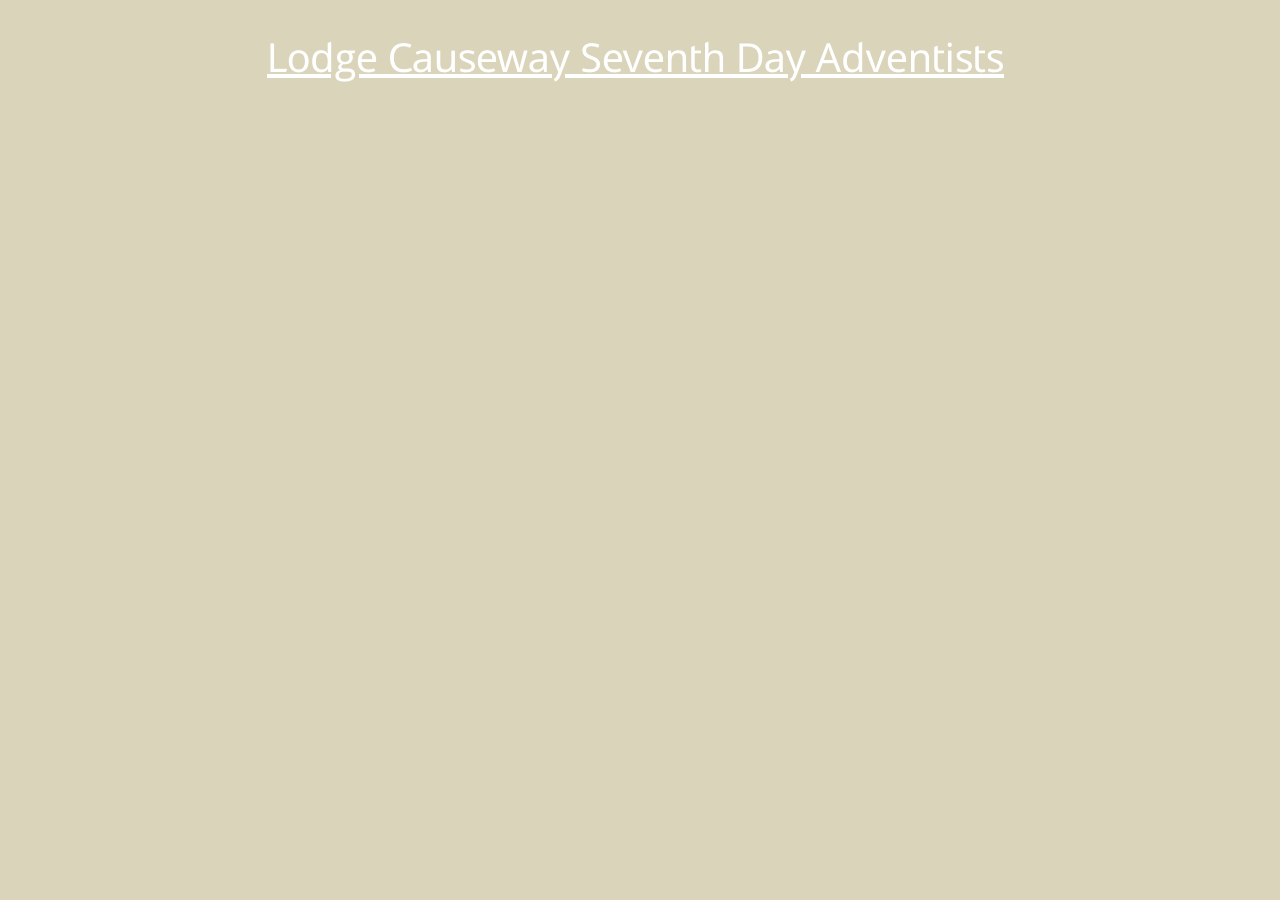
==== index.html @ 429ae1da "deploy: 0cf4fcc99660272ff4b4e706b89c90acca9b371e" ====
<!doctype html>
<html lang="en">
  <head>
    <meta charset="utf-8" />
    <meta name="viewport" content="width=device-width, initial-scale=1" />
    <meta name="author" content="Maurice Elliott" />
    <meta name="generator" content="Ignite v0.6.0" />
    <title>Home – Home</title>
    <link href="/css/bootstrap.min.css" rel="stylesheet" />
    <link href="/css/bootstrap-icons.min.css" rel="stylesheet" />
    <link href="/css/ignite-core.min.css" rel="stylesheet" />
    <link href="https://lodgesda.github.io/" rel="canonical" />
    <link href="/images/logo.png" rel="icon" />
    <script>(function() {
    function getThemePreference() {
        return localStorage.getItem('custom-theme') || 'auto';
    }

    function applyTheme(themeID) {
        const prefersDark = window.matchMedia('(prefers-color-scheme: dark)').matches;
        const lightThemeID = document.documentElement.getAttribute('data-light-theme') || 'light';
        const darkThemeID = document.documentElement.getAttribute('data-dark-theme') || 'dark';
        const actualThemeID = themeID === 'auto' ? (prefersDark ? darkThemeID : lightThemeID) : themeID;

        document.documentElement.setAttribute('data-bs-theme', actualThemeID);
        document.documentElement.setAttribute('data-theme-state', themeID);
    }

    function applySyntaxTheme() {
        const syntaxTheme = getComputedStyle(document.documentElement)
            .getPropertyValue('--syntax-highlight-theme').trim().replace(/"/g, '');

        if (!syntaxTheme) return;

        document.querySelectorAll('link[data-highlight-theme]').forEach(link => {
            link.setAttribute('disabled', 'disabled');
        });

        const themeLink = document.querySelector(`link[data-highlight-theme="${syntaxTheme}"]`);
        if (themeLink) {
            themeLink.removeAttribute('disabled');
        }
    }

    window.matchMedia('(prefers-color-scheme: dark)').addEventListener('change', e => {
        const currentTheme = getThemePreference();
        if (currentTheme === 'auto') {
            applyTheme('auto');
            applySyntaxTheme();
        }
    });

    const savedTheme = getThemePreference();
    applyTheme(savedTheme);
    applySyntaxTheme();
})();
</script>
    <meta property="og:site_name" content="LodgeSDA" />
    <meta property="og:title" content="Home" />
    <meta name="twitter:title" content="Home" />
    <meta property="og:url" content="https://lodgesda.github.io/" />
    <meta name="twitter:domain" content="lodgesda.github.io" />
    <meta name="twitter:card" content="summary_large_image" />
    <meta name="twitter:dnt" content="on" />
  </head>
  <body class="container">
    <div class="ig-main-content">
      <p><br /></p>
      <a href="/" class="fs-1" style="color: rgb(255 255 255 / 100%)">Lodge Causeway Seventh Day Adventists</a>
      <p><br /></p>
    </div>
    <script src="/js/bootstrap.bundle.min.js"></script>
    <script src="/js/ignite-core.js"></script>
  </body>
</html>
---- css/ignite-core.min.css ----
/* Since positioning the image, we need to help out the caption */
.carousel-caption {
  bottom: 3rem;
  z-index: 10;
}

/* Declare heights because of positioning of img element */
.carousel-item {
  height: 32rem;
}

/* Removing padding from the last paragraph in an alert. */
div.alert p:last-child {
  margin-bottom: 0;
}

.font-inherit, .font-inherit * {
  font: inherit;
}

.color-inherit, .color-inherit * {
  color: inherit;
}

.line-height-inherit {
  line-height: inherit;
}

.form-control::placeholder {
    color: gray;
    opacity: 1;
}
/* Removing text syling from a link. */
.link-plain {
    color: inherit;
    text-decoration: none;
    cursor: pointer;
}

/* Define CSS Variables for Material Backgrounds */
:root {
    /* Light Material Values */
    --material-light-ultra-thin: rgba(255, 255, 255, 0.5);
    --material-light-ultra-thin-blur: rgba(255, 255, 255, 0.2);
    --material-light-thin: rgba(255, 255, 255, 0.6);
    --material-light-thin-blur: rgba(255, 255, 255, 0.3);
    --material-light-regular: rgba(255, 255, 255, 0.7);
    --material-light-regular-blur: rgba(255, 255, 255, 0.4);
    --material-light-thick: rgba(255, 255, 255, 0.8);
    --material-light-thick-blur: rgba(255, 255, 255, 0.5);
    --material-light-ultra-thick: rgba(255, 255, 255, 0.9);
    --material-light-ultra-thick-blur: rgba(255, 255, 255, 0.6);

    /* Dark Material Values */
    --material-dark-ultra-thin: rgba(30, 30, 30, 0.5);
    --material-dark-ultra-thin-blur: rgba(30, 30, 30, 0.2);
    --material-dark-thin: rgba(30, 30, 30, 0.6);
    --material-dark-thin-blur: rgba(30, 30, 30, 0.3);
    --material-dark-regular: rgba(30, 30, 30, 0.7);
    --material-dark-regular-blur: rgba(30, 30, 30, 0.4);
    --material-dark-thick: rgba(30, 30, 30, 0.8);
    --material-dark-thick-blur: rgba(30, 30, 30, 0.5);
    --material-dark-ultra-thick: rgba(30, 30, 30, 0.9);
    --material-dark-ultra-thick-blur: rgba(30, 30, 30, 0.6);
}

/* Auto-switching Material Classes */
.material-ultra-thin {
    background: var(--material-light-ultra-thin);
    @supports ((backdrop-filter: blur(10px)) or (-webkit-backdrop-filter: blur(10px))) {
        background: var(--material-light-ultra-thin-blur);
        -webkit-backdrop-filter: blur(10px) saturate(180%);
        backdrop-filter: blur(10px) saturate(180%);
    }
}

.material-thin {
    background: var(--material-light-thin);
    @supports ((backdrop-filter: blur(20px)) or (-webkit-backdrop-filter: blur(20px))) {
        background: var(--material-light-thin-blur);
        -webkit-backdrop-filter: blur(20px) saturate(180%);
        backdrop-filter: blur(20px) saturate(180%);
    }
}

.material-regular {
    background: var(--material-light-regular);
    @supports ((backdrop-filter: blur(30px)) or (-webkit-backdrop-filter: blur(30px))) {
        background: var(--material-light-regular-blur);
        -webkit-backdrop-filter: blur(30px) saturate(180%);
        backdrop-filter: blur(30px) saturate(180%);
    }
}

.material-thick {
    background: var(--material-light-thick);
    @supports ((backdrop-filter: blur(50px)) or (-webkit-backdrop-filter: blur(50px))) {
        background: var(--material-light-thick-blur);
        -webkit-backdrop-filter: blur(50px) saturate(180%);
        backdrop-filter: blur(50px) saturate(180%);
    }
}

.material-ultra-thick {
    background: var(--material-light-ultra-thick);
    @supports ((backdrop-filter: blur(70px)) or (-webkit-backdrop-filter: blur(70px))) {
        background: var(--material-light-ultra-thick-blur);
        -webkit-backdrop-filter: blur(70px) saturate(180%);
        backdrop-filter: blur(70px) saturate(180%);
    }
}

[data-bs-theme*="dark"] .material-ultra-thin {
    background: var(--material-dark-ultra-thin);
    @supports ((backdrop-filter: blur(10px)) or (-webkit-backdrop-filter: blur(10px))) {
        background: var(--material-dark-ultra-thin-blur);
        -webkit-backdrop-filter: blur(10px) saturate(180%);
        backdrop-filter: blur(10px) saturate(180%);
    }
}

[data-bs-theme*="dark"] .material-thin {
    background: var(--material-dark-thin);
    @supports ((backdrop-filter: blur(20px)) or (-webkit-backdrop-filter: blur(20px))) {
        background: var(--material-dark-thin-blur);
        -webkit-backdrop-filter: blur(20px) saturate(180%);
        backdrop-filter: blur(20px) saturate(180%);
    }
}

[data-bs-theme*="dark"] .material-regular {
    background: var(--material-dark-regular);
    @supports ((backdrop-filter: blur(30px)) or (-webkit-backdrop-filter: blur(30px))) {
        background: var(--material-dark-regular-blur);
        -webkit-backdrop-filter: blur(30px) saturate(180%);
        backdrop-filter: blur(30px) saturate(180%);
    }
}

[data-bs-theme*="dark"] .material-thick {
    background: var(--material-dark-thick);
    @supports ((backdrop-filter: blur(50px)) or (-webkit-backdrop-filter: blur(50px))) {
        background: var(--material-dark-thick-blur);
        -webkit-backdrop-filter: blur(50px) saturate(180%);
        backdrop-filter: blur(50px) saturate(180%);
    }
}

[data-bs-theme*="dark"] .material-ultra-thick {
    background: var(--material-dark-ultra-thick);
    @supports ((backdrop-filter: blur(70px)) or (-webkit-backdrop-filter: blur(70px))) {
        background: var(--material-dark-ultra-thick-blur);
        -webkit-backdrop-filter: blur(70px) saturate(180%);
        backdrop-filter: blur(70px) saturate(180%);
    }
}

/* Light Material Classes (for explicit overrides) */
.material-ultra-thin-light {
    background: var(--material-light-ultra-thin);
    @supports ((backdrop-filter: blur(10px)) or (-webkit-backdrop-filter: blur(10px))) {
        background: var(--material-light-ultra-thin-blur);
        -webkit-backdrop-filter: blur(10px) saturate(180%);
        backdrop-filter: blur(10px) saturate(180%);
    }
}

.material-thin-light {
    background: var(--material-light-thin);
    @supports ((backdrop-filter: blur(20px)) or (-webkit-backdrop-filter: blur(20px))) {
        background: var(--material-light-thin-blur);
        -webkit-backdrop-filter: blur(20px) saturate(180%);
        backdrop-filter: blur(20px) saturate(180%);
    }
}

.material-regular-light {
    background: var(--material-light-regular);
    @supports ((backdrop-filter: blur(30px)) or (-webkit-backdrop-filter: blur(30px))) {
        background: var(--material-light-regular-blur);
        -webkit-backdrop-filter: blur(30px) saturate(180%);
        backdrop-filter: blur(30px) saturate(180%);
    }
}

.material-thick-light {
    background: var(--material-light-thick);
    @supports ((backdrop-filter: blur(50px)) or (-webkit-backdrop-filter: blur(50px))) {
        background: var(--material-light-thick-blur);
        -webkit-backdrop-filter: blur(50px) saturate(180%);
        backdrop-filter: blur(50px) saturate(180%);
    }
}

.material-ultra-thick-light {
    background: var(--material-light-ultra-thick);
    @supports ((backdrop-filter: blur(70px)) or (-webkit-backdrop-filter: blur(70px))) {
        background: var(--material-light-ultra-thick-blur);
        -webkit-backdrop-filter: blur(70px) saturate(180%);
        backdrop-filter: blur(70px) saturate(180%);
    }
}

/* Dark Material Classes (for explicit overrides) */
.material-ultra-thin-dark {
    background: var(--material-dark-ultra-thin);
    @supports ((backdrop-filter: blur(10px)) or (-webkit-backdrop-filter: blur(10px))) {
        background: var(--material-dark-ultra-thin-blur);
        -webkit-backdrop-filter: blur(10px) saturate(180%);
        backdrop-filter: blur(10px) saturate(180%);
    }
}

.material-thin-dark {
    background: var(--material-dark-thin);
    @supports ((backdrop-filter: blur(20px)) or (-webkit-backdrop-filter: blur(20px))) {
        background: var(--material-dark-thin-blur);
        -webkit-backdrop-filter: blur(20px) saturate(180%);
        backdrop-filter: blur(20px) saturate(180%);
    }
}

.material-regular-dark {
    background: var(--material-dark-regular);
    @supports ((backdrop-filter: blur(30px)) or (-webkit-backdrop-filter: blur(30px))) {
        background: var(--material-dark-regular-blur);
        -webkit-backdrop-filter: blur(30px) saturate(180%);
        backdrop-filter: blur(30px) saturate(180%);
    }
}

.material-thick-dark {
    background: var(--material-dark-thick);
    @supports ((backdrop-filter: blur(50px)) or (-webkit-backdrop-filter: blur(50px))) {
        background: var(--material-dark-thick-blur);
        -webkit-backdrop-filter: blur(50px) saturate(180%);
        backdrop-filter: blur(50px) saturate(180%);
    }
}

.material-ultra-thick-dark {
    background: var(--material-dark-ultra-thick);
    @supports ((backdrop-filter: blur(70px)) or (-webkit-backdrop-filter: blur(70px))) {
        background: var(--material-dark-ultra-thick-blur);
        -webkit-backdrop-filter: blur(70px) saturate(180%);
        backdrop-filter: blur(70px) saturate(180%);
    }
}

.ig-text-small {
    font-size: 0.9rem;
}

.ig-text-xSmall {
    font-size: 0.8rem;
}

.ig-text-xxSmall {
    font-size: 0.7rem;
}

.ig-text-xxxSmall {
    font-size: 0.6rem;
}

.ig-line-clamp {
    overflow: hidden;
    display: -webkit-box;
    -webkit-box-orient: vertical;
    -webkit-line-clamp: var(--ig-max-line-length, 1);
}

.ig-line-clamp-none {
    overflow: visible;
    display: block;
    -webkit-box-orient: horizontal;
    -webkit-line-clamp: unset;
}


@font-face {
    font-family: 'Advent Sans';
    src: url('./../fonts/AdventSans-Logo.otf');
    font-weight: 400;
    font-style: normal;
    font-display: swap;
}

:root {
    --bs-primary: rgb(182 127 33 / 100%);
    --bs-primary-rgb: 182, 127, 33;
    --bs-primary-text-emphasis: rgb(72 50 13 / 100%);
    --bs-primary-bg-subtle: rgb(240 229 210 / 100%);
    --bs-primary-border-subtle: rgb(211 178 121 / 100%);
    --bs-secondary: rgb(115 33 39 / 100%);
    --bs-secondary-rgb: 115, 33, 39;
    --bs-secondary-text-emphasis: rgb(46 13 15 / 100%);
    --bs-secondary-bg-subtle: rgb(227 210 211 / 100%);
    --bs-secondary-border-subtle: rgb(171 121 125 / 100%);
    --bs-success: rgb(25 135 84 / 100%);
    --bs-success-rgb: 25, 135, 84;
    --bs-success-text-emphasis: rgb(10 54 33 / 100%);
    --bs-success-bg-subtle: rgb(209 231 220 / 100%);
    --bs-success-border-subtle: rgb(117 183 152 / 100%);
    --bs-info: rgb(13 202 240 / 100%);
    --bs-info-rgb: 13, 202, 240;
    --bs-info-text-emphasis: rgb(5 80 96 / 100%);
    --bs-info-bg-subtle: rgb(206 244 252 / 100%);
    --bs-info-border-subtle: rgb(109 223 246 / 100%);
    --bs-warning: rgb(255 193 7 / 100%);
    --bs-warning-rgb: 255, 193, 7;
    --bs-warning-text-emphasis: rgb(102 77 2 / 100%);
    --bs-warning-bg-subtle: rgb(255 242 205 / 100%);
    --bs-warning-border-subtle: rgb(255 217 106 / 100%);
    --bs-danger: rgb(220 53 69 / 100%);
    --bs-danger-rgb: 220, 53, 69;
    --bs-danger-text-emphasis: rgb(88 21 27 / 100%);
    --bs-danger-bg-subtle: rgb(248 214 217 / 100%);
    --bs-danger-border-subtle: rgb(234 133 143 / 100%);
    --bs-light: rgb(248 249 250 / 100%);
    --bs-light-rgb: 248, 249, 250;
    --bs-light-text-emphasis: rgb(49 49 49 / 100%);
    --bs-light-bg-subtle: rgb(253 253 254 / 100%);
    --bs-light-border-subtle: rgb(198 199 200 / 100%);
    --bs-dark: rgb(33 37 41 / 100%);
    --bs-dark-rgb: 33, 37, 41;
    --bs-dark-text-emphasis: rgb(13 14 16 / 100%);
    --bs-dark-bg-subtle: rgb(210 211 212 / 100%);
    --bs-dark-border-subtle: rgb(121 124 126 / 100%);
    --bs-body-color: rgb(33 37 41 / 100%);
    --bs-body-color-rgb: 33, 37, 41;
    --bs-body-bg: rgb(218 212 186 / 100%);
    --bs-body-bg-rgb: 218, 212, 186;
    --bs-emphasis-color-rgb: 0, 0, 0;
    --bs-secondary-color: rgb(82 33 44 / 100%);
    --bs-secondary-color-rgb: 82, 33, 44;
    --bs-tertiary-color: rgb(8415 9435 10455 / 50%);
    --bs-tertiary-color-rgb: 8415, 9435, 10455;
    --bs-secondary-bg: rgb(205 200 176 / 100%);
    --bs-secondary-bg-rgb: 205, 200, 176;
    --bs-tertiary-bg: rgb(248 249 250 / 100%);
    --bs-tertiary-bg-rgb: 248, 249, 250;
    --bs-link-color: rgb(58 74 103 / 100%);
    --bs-link-color-rgb: 58, 74, 103;
    --bs-link-hover-color: rgb(43 121 122 / 100%);
    --bs-link-hover-color-rgb: 43, 121, 122;
    --bs-border-color: rgb(222 226 230 / 100%);
    --bs-border-color-rgb: 222, 226, 230;
    --bs-font-monospace: Advent Sans;
    --bs-body-font-family: Advent Sans;
    --bs-headings-font-family: Advent Sans;
    --bs-code-font-size: 16px;
    --code-block-font-size: 16px;
    --bs-body-font-size: 18px;
    --bs-h1-font-size: 32px;
    --bs-h2-font-size: 28px;
    --bs-h3-font-size: 22px;
    --bs-h4-font-size: 20px;
    --bs-h5-font-size: 18px;
    --bs-h6-font-size: 16px;
    --bs-body-line-height: 1.5em;
    --bs-headings-line-height: 2.0em;
    --theme-container-sm: 770px;
    --theme-container-md: 770px;
    --theme-container-lg: 770px;
    --theme-container-xl: 770px;
    --theme-container-xxl: 770px;
    --syntax-highlight-theme: "solarized-light";
}

@media (min-width: 576px) {
    :root {
    --bs-body-font-size: 18px;
    --bs-h1-font-size: 32px;
    --bs-h2-font-size: 28px;
    --bs-h3-font-size: 22px;
    --bs-h4-font-size: 20px;
    --bs-h5-font-size: 18px;
    --bs-h6-font-size: 16px;
}
}

@media (min-width: 768px) {
    :root {
    --bs-body-font-size: 18px;
    --bs-h1-font-size: 32px;
    --bs-h2-font-size: 28px;
    --bs-h3-font-size: 22px;
    --bs-h4-font-size: 20px;
    --bs-h5-font-size: 18px;
    --bs-h6-font-size: 16px;
}
}

@media (min-width: 992px) {
    :root {
    --bs-body-font-size: 18px;
    --bs-h1-font-size: 32px;
    --bs-h2-font-size: 28px;
    --bs-h3-font-size: 22px;
    --bs-h4-font-size: 20px;
    --bs-h5-font-size: 18px;
    --bs-h6-font-size: 16px;
}
}

@media (min-width: 1200px) {
    :root {
    --bs-body-font-size: 18px;
    --bs-h1-font-size: 32px;
    --bs-h2-font-size: 28px;
    --bs-h3-font-size: 22px;
    --bs-h4-font-size: 20px;
    --bs-h5-font-size: 18px;
    --bs-h6-font-size: 16px;
}
}

@media (min-width: 1400px) {
    :root {
    --bs-body-font-size: 18px;
    --bs-h1-font-size: 32px;
    --bs-h2-font-size: 28px;
    --bs-h3-font-size: 22px;
    --bs-h4-font-size: 20px;
    --bs-h5-font-size: 18px;
    --bs-h6-font-size: 16px;
}
}

@media (min-width: 770px) {
    .container {
    max-width: 770px;
}
}

/* Global style rules */

/* Root and body styles */
html {
    font-size: var(--bs-root-font-size, 16px);
}

body {
    font-family: var(--bs-body-font-family, system-ui, -apple-system, "Segoe UI", Roboto, "Helvetica Neue", "Noto Sans", "Liberation Sans", Arial, sans-serif);
    font-size: var(--bs-body-font-size, 1rem);
    line-height: var(--bs-body-line-height, 1.5);
    color: var(--bs-body-color);
    background-color: var(--bs-body-bg);
}

/* Link styles */
a {
    color: var(--bs-link-color);
    text-decoration: var(--bs-link-decoration, underline);
}

a:hover {
    color: var(--bs-link-hover-color);
}

/* Link role styles */
.link-primary {
    color: var(--bs-primary) !important;
    text-decoration-color: var(--bs-primary) !important;
}
.link-primary:hover {
    color: rgba(var(--bs-primary-rgb), 0.8) !important;
    text-decoration-color: rgba(var(--bs-primary-rgb), 0.8) !important;
}

.link-secondary {
    color: var(--bs-secondary) !important;
    text-decoration-color: var(--bs-secondary) !important;
}
.link-secondary:hover {
    color: rgba(var(--bs-secondary-rgb), 0.8) !important;
    text-decoration-color: rgba(var(--bs-secondary-rgb), 0.8) !important;
}

.link-success {
    color: var(--bs-success) !important;
    text-decoration-color: var(--bs-success) !important;
}
.link-success:hover {
    color: rgba(var(--bs-success-rgb), 0.8) !important;
    text-decoration-color: rgba(var(--bs-success-rgb), 0.8) !important;
}

.link-info {
    color: var(--bs-info) !important;
    text-decoration-color: var(--bs-info) !important;
}
.link-info:hover {
    color: rgba(var(--bs-info-rgb), 0.8) !important;
    text-decoration-color: rgba(var(--bs-info-rgb), 0.8) !important;
}

.link-warning {
    color: var(--bs-warning) !important;
    text-decoration-color: var(--bs-warning) !important;
}
.link-warning:hover {
    color: rgba(var(--bs-warning-rgb), 0.8) !important;
    text-decoration-color: rgba(var(--bs-warning-rgb), 0.8) !important;
}

.link-danger {
    color: var(--bs-danger) !important;
    text-decoration-color: var(--bs-danger) !important;
}
.link-danger:hover {
    color: rgba(var(--bs-danger-rgb), 0.8) !important;
    text-decoration-color: rgba(var(--bs-danger-rgb), 0.8) !important;
}

.link-light {
    color: var(--bs-light) !important;
    text-decoration-color: var(--bs-light) !important;
}
.link-light:hover {
    color: rgba(var(--bs-light-rgb), 0.8) !important;
    text-decoration-color: rgba(var(--bs-light-rgb), 0.8) !important;
}

.link-dark {
    color: var(--bs-dark) !important;
    text-decoration-color: var(--bs-dark) !important;
}
.link-dark:hover {
    color: rgba(var(--bs-dark-rgb), 0.8) !important;
    text-decoration-color: rgba(var(--bs-dark-rgb), 0.8) !important;
}

/* Alert styles */
.alert-primary {
    color: var(--bs-primary-text-emphasis);
    background-color: var(--bs-primary-bg-subtle);
    border-color: var(--bs-primary-border-subtle);
}

.alert-secondary {
    color: var(--bs-secondary-text-emphasis);
    background-color: var(--bs-secondary-bg-subtle);
    border-color: var(--bs-secondary-border-subtle);
}

.alert-success {
    color: var(--bs-success-text-emphasis);
    background-color: var(--bs-success-bg-subtle);
    border-color: var(--bs-success-border-subtle);
}

.alert-info {
    color: var(--bs-info-text-emphasis);
    background-color: var(--bs-info-bg-subtle);
    border-color: var(--bs-info-border-subtle);
}

.alert-warning {
    color: var(--bs-warning-text-emphasis);
    background-color: var(--bs-warning-bg-subtle);
    border-color: var(--bs-warning-border-subtle);
}

.alert-danger {
    color: var(--bs-danger-text-emphasis);
    background-color: var(--bs-danger-bg-subtle);
    border-color: var(--bs-danger-border-subtle);
}

.alert-light {
    color: var(--bs-light-text-emphasis);
    background-color: var(--bs-light-bg-subtle);
    border-color: var(--bs-light-border-subtle);
}

.alert-dark {
    color: var(--bs-dark-text-emphasis);
    background-color: var(--bs-dark-bg-subtle);
    border-color: var(--bs-dark-border-subtle);
}

/* Subtle backgrounds */
.bg-primary-subtle {
    background-color: rgba(var(--bs-primary-rgb), 0.15) !important;
}

.bg-secondary-subtle {
    background-color: rgba(var(--bs-secondary-rgb), 0.15) !important;
}

.bg-success-subtle {
    background-color: rgba(var(--bs-success-rgb), 0.15) !important;
}

.bg-info-subtle {
    background-color: rgba(var(--bs-info-rgb), 0.15) !important;
}

.bg-warning-subtle {
    background-color: rgba(var(--bs-warning-rgb), 0.15) !important;
}

.bg-danger-subtle {
    background-color: rgba(var(--bs-danger-rgb), 0.15) !important;
}

.bg-light-subtle {
    background-color: rgba(var(--bs-light-rgb), 0.15) !important;
}

.bg-dark-subtle {
    background-color: rgba(var(--bs-dark-rgb), 0.15) !important;
}

/* Card with solid background */
.text-bg-primary {
    color: #fff;
    background-color: var(--bs-primary) !important;
}

.text-bg-secondary {
    color: #fff;
    background-color: var(--bs-secondary) !important;
}

.text-bg-success {
    color: #fff;
    background-color: var(--bs-success) !important;
}

.text-bg-info {
    color: #000;
    background-color: var(--bs-info) !important;
}

.text-bg-warning {
    color: #000;
    background-color: var(--bs-warning) !important;
}

.text-bg-danger {
    color: #fff;
    background-color: var(--bs-danger) !important;
}

.text-bg-light {
    color: #000;
    background-color: var(--bs-light) !important;
}

.text-bg-dark {
    color: #fff;
    background-color: var(--bs-dark) !important;
}

/* Card with colored border */
.border-primary {
    border-color: var(--bs-primary) !important;
}

.border-secondary {
    border-color: var(--bs-secondary) !important;
}

.border-success {
    border-color: var(--bs-success) !important;
}

.border-info {
    border-color: var(--bs-info) !important;
}

.border-warning {
    border-color: var(--bs-warning) !important;
}

.border-danger {
    border-color: var(--bs-danger) !important;
}

.border-light {
    border-color: var(--bs-light) !important;
}

.border-dark {
    border-color: var(--bs-dark) !important;
}

/* Paragraph margin */
p {
    margin-top: 0;
    margin-bottom: var(--bs-paragraph-margin-bottom, 1rem);
}

/* Heading styles */
h1, h2, h3, h4, h5, h6 {
    font-family: var(--bs-headings-font-family, inherit);
    margin-bottom: var(--bs-headings-margin-bottom, 0.5rem);
    font-weight: var(--bs-headings-font-weight, 500);
    line-height: var(--bs-headings-line-height, 1.2);
    color: var(--bs-heading-color, inherit);
}

/* Individual heading sizes */
h1 { font-size: var(--bs-h1-font-size, 2.5rem); }
h2 { font-size: var(--bs-h2-font-size, 2rem); }
h3 { font-size: var(--bs-h3-font-size, 1.75rem); }
h4 { font-size: var(--bs-h4-font-size, 1.5rem); }
h5 { font-size: var(--bs-h5-font-size, 1.25rem); }
h6 { font-size: var(--bs-h6-font-size, 1rem); }

/* Font weights */
.fw-lighter { font-weight: var(--bs-font-weight-lighter, 200); }
.fw-light { font-weight: var(--bs-font-weight-light, 300); }
.fw-normal { font-weight: var(--bs-font-weight-normal, 400); }
.fw-bold { font-weight: var(--bs-font-weight-bold, 700); }
.fw-bolder { font-weight: var(--bs-font-weight-bolder, 800); }

/* Font sizes */
.fs-small { font-size: var(--bs-body-font-size-sm, 0.875rem); }
.fs-base { font-size: var(--bs-body-font-size, 1rem); }
.fs-large { font-size: var(--bs-body-font-size-lg, 1.25rem); }

/* Line heights */
.lh-1 { line-height: var(--bs-line-height-condensed, 1); }
.lh-base { line-height: var(--bs-line-height-base, 1.5); }
.lh-lg { line-height: var(--bs-line-height-expanded, 2); }

/* Inline code */
:not(pre) > code {
    font-family: var(--bs-font-monospace, monospace);
    font-size: var(--bs-code-font-size, 1em);
}

/* Code blocks */
code, pre {
    font-family: var(--bs-font-monospace, monospace);
    font-size: var(--code-block-font-size, 1em);
    margin-bottom: var(--bs-paragraph-margin-bottom, 1rem) !important;
}

/* Border styles */
.border { border: 1px solid var(--bs-border-color) !important; }

/* Color rules */
.text-primary { color: var(--bs-primary) !important; }
.text-secondary { color: var(--bs-secondary) !important; }
.text-success { color: var(--bs-success) !important; }
.text-info { color: var(--bs-info) !important; }
.text-warning { color: var(--bs-warning) !important; }
.text-danger { color: var(--bs-danger) !important; }
.text-light { color: var(--bs-light) !important; }
.text-dark { color: var(--bs-dark) !important; }

/* Background rules */
.bg-primary { background-color: var(--bs-primary) !important; }
.bg-secondary { background-color: var(--bs-secondary) !important; }
.bg-success { background-color: var(--bs-success) !important; }
.bg-info { background-color: var(--bs-info) !important; }
.bg-warning { background-color: var(--bs-warning) !important; }
.bg-danger { background-color: var(--bs-danger) !important; }
.bg-light { background-color: var(--bs-light) !important; }
.bg-dark { background-color: var(--bs-dark) !important; }

/* Button rules */
.btn-primary {
    background-color: var(--bs-primary);
    border-color: var(--bs-primary);
}
.btn-primary:hover {
    background-color: rgb(var(--bs-primary-rgb));
    border-color: rgb(var(--bs-primary-rgb));
}

.btn-secondary {
    background-color: var(--bs-secondary);
    border-color: var(--bs-secondary);
}
.btn-secondary:hover {
    background-color: rgb(var(--bs-secondary-rgb));
    border-color: rgb(var(--bs-secondary-rgb));
}

.btn-success {
    background-color: var(--bs-success);
    border-color: var(--bs-success);
}
.btn-success:hover {
    background-color: rgb(var(--bs-success-rgb));
    border-color: rgb(var(--bs-success-rgb));
}

.btn-info {
    background-color: var(--bs-info);
    border-color: var(--bs-info);
}
.btn-info:hover {
    background-color: rgb(var(--bs-info-rgb));
    border-color: rgb(var(--bs-info-rgb));
}

.btn-warning {
    background-color: var(--bs-warning);
    border-color: var(--bs-warning);
}
.btn-warning:hover {
    background-color: rgb(var(--bs-warning-rgb));
    border-color: rgb(var(--bs-warning-rgb));
}

.btn-danger {
    background-color: var(--bs-danger);
    border-color: var(--bs-danger);
}
.btn-danger:hover {
    background-color: rgb(var(--bs-danger-rgb));
    border-color: rgb(var(--bs-danger-rgb));
}

.btn-light {
    background-color: var(--bs-light);
    border-color: var(--bs-light);
}
.btn-light:hover {
    background-color: rgb(var(--bs-light-rgb));
    border-color: rgb(var(--bs-light-rgb));
}

.btn-dark {
    background-color: var(--bs-dark);
    border-color: var(--bs-dark);
}
.btn-dark:hover {
    background-color: rgb(var(--bs-dark-rgb));
    border-color: rgb(var(--bs-dark-rgb));
}


[data-bs-theme="advent-day-light"] {
    --bs-primary: rgb(182 127 33 / 100%);
    --bs-primary-rgb: 182, 127, 33;
    --bs-primary-text-emphasis: rgb(72 50 13 / 100%);
    --bs-primary-bg-subtle: rgb(240 229 210 / 100%);
    --bs-primary-border-subtle: rgb(211 178 121 / 100%);
    --bs-secondary: rgb(115 33 39 / 100%);
    --bs-secondary-rgb: 115, 33, 39;
    --bs-secondary-text-emphasis: rgb(46 13 15 / 100%);
    --bs-secondary-bg-subtle: rgb(227 210 211 / 100%);
    --bs-secondary-border-subtle: rgb(171 121 125 / 100%);
    --bs-success: rgb(25 135 84 / 100%);
    --bs-success-rgb: 25, 135, 84;
    --bs-success-text-emphasis: rgb(10 54 33 / 100%);
    --bs-success-bg-subtle: rgb(209 231 220 / 100%);
    --bs-success-border-subtle: rgb(117 183 152 / 100%);
    --bs-info: rgb(13 202 240 / 100%);
    --bs-info-rgb: 13, 202, 240;
    --bs-info-text-emphasis: rgb(5 80 96 / 100%);
    --bs-info-bg-subtle: rgb(206 244 252 / 100%);
    --bs-info-border-subtle: rgb(109 223 246 / 100%);
    --bs-warning: rgb(255 193 7 / 100%);
    --bs-warning-rgb: 255, 193, 7;
    --bs-warning-text-emphasis: rgb(102 77 2 / 100%);
    --bs-warning-bg-subtle: rgb(255 242 205 / 100%);
    --bs-warning-border-subtle: rgb(255 217 106 / 100%);
    --bs-danger: rgb(220 53 69 / 100%);
    --bs-danger-rgb: 220, 53, 69;
    --bs-danger-text-emphasis: rgb(88 21 27 / 100%);
    --bs-danger-bg-subtle: rgb(248 214 217 / 100%);
    --bs-danger-border-subtle: rgb(234 133 143 / 100%);
    --bs-light: rgb(248 249 250 / 100%);
    --bs-light-rgb: 248, 249, 250;
    --bs-light-text-emphasis: rgb(49 49 49 / 100%);
    --bs-light-bg-subtle: rgb(253 253 254 / 100%);
    --bs-light-border-subtle: rgb(198 199 200 / 100%);
    --bs-dark: rgb(33 37 41 / 100%);
    --bs-dark-rgb: 33, 37, 41;
    --bs-dark-text-emphasis: rgb(13 14 16 / 100%);
    --bs-dark-bg-subtle: rgb(210 211 212 / 100%);
    --bs-dark-border-subtle: rgb(121 124 126 / 100%);
    --bs-body-color: rgb(33 37 41 / 100%);
    --bs-body-color-rgb: 33, 37, 41;
    --bs-body-bg: rgb(218 212 186 / 100%);
    --bs-body-bg-rgb: 218, 212, 186;
    --bs-emphasis-color-rgb: 0, 0, 0;
    --bs-secondary-color: rgb(82 33 44 / 100%);
    --bs-secondary-color-rgb: 82, 33, 44;
    --bs-tertiary-color: rgb(8415 9435 10455 / 50%);
    --bs-tertiary-color-rgb: 8415, 9435, 10455;
    --bs-secondary-bg: rgb(205 200 176 / 100%);
    --bs-secondary-bg-rgb: 205, 200, 176;
    --bs-tertiary-bg: rgb(248 249 250 / 100%);
    --bs-tertiary-bg-rgb: 248, 249, 250;
    --bs-link-color: rgb(58 74 103 / 100%);
    --bs-link-color-rgb: 58, 74, 103;
    --bs-link-hover-color: rgb(43 121 122 / 100%);
    --bs-link-hover-color-rgb: 43, 121, 122;
    --bs-border-color: rgb(222 226 230 / 100%);
    --bs-border-color-rgb: 222, 226, 230;
    --bs-font-monospace: Advent Sans;
    --bs-body-font-family: Advent Sans;
    --bs-headings-font-family: Advent Sans;
    --bs-code-font-size: 16px;
    --code-block-font-size: 16px;
    --bs-body-font-size: 18px;
    --bs-h1-font-size: 32px;
    --bs-h2-font-size: 28px;
    --bs-h3-font-size: 22px;
    --bs-h4-font-size: 20px;
    --bs-h5-font-size: 18px;
    --bs-h6-font-size: 16px;
    --bs-body-line-height: 1.5em;
    --bs-headings-line-height: 2.0em;
    --theme-container-sm: 770px;
    --theme-container-md: 770px;
    --theme-container-lg: 770px;
    --theme-container-xl: 770px;
    --theme-container-xxl: 770px;
    --syntax-highlight-theme: "solarized-light";
}

[data-bs-theme="advent-night-dark"] {
    --bs-primary: rgb(235 161 35 / 100%);
    --bs-primary-rgb: 235, 161, 35;
    --bs-primary-text-emphasis: rgb(243 198 123 / 100%);
    --bs-primary-bg-subtle: rgb(46 32 6 / 100%);
    --bs-primary-border-subtle: rgb(141 96 21 / 100%);
    --bs-secondary: rgb(107 153 123 / 100%);
    --bs-secondary-rgb: 107, 153, 123;
    --bs-secondary-text-emphasis: rgb(166 193 175 / 100%);
    --bs-secondary-bg-subtle: rgb(21 30 24 / 100%);
    --bs-secondary-border-subtle: rgb(64 91 73 / 100%);
    --bs-success: rgb(25 135 84 / 100%);
    --bs-success-rgb: 25, 135, 84;
    --bs-success-text-emphasis: rgb(117 183 152 / 100%);
    --bs-success-bg-subtle: rgb(4 26 16 / 100%);
    --bs-success-border-subtle: rgb(15 81 50 / 100%);
    --bs-info: rgb(13 202 240 / 100%);
    --bs-info-rgb: 13, 202, 240;
    --bs-info-text-emphasis: rgb(109 223 246 / 100%);
    --bs-info-bg-subtle: rgb(2 40 47 / 100%);
    --bs-info-border-subtle: rgb(7 121 144 / 100%);
    --bs-warning: rgb(255 193 7 / 100%);
    --bs-warning-rgb: 255, 193, 7;
    --bs-warning-text-emphasis: rgb(255 217 106 / 100%);
    --bs-warning-bg-subtle: rgb(50 38 1 / 100%);
    --bs-warning-border-subtle: rgb(153 115 4 / 100%);
    --bs-danger: rgb(220 53 69 / 100%);
    --bs-danger-rgb: 220, 53, 69;
    --bs-danger-text-emphasis: rgb(234 133 143 / 100%);
    --bs-danger-bg-subtle: rgb(43 10 13 / 100%);
    --bs-danger-border-subtle: rgb(132 31 41 / 100%);
    --bs-light: rgb(248 249 250 / 100%);
    --bs-light-rgb: 248, 249, 250;
    --bs-light-text-emphasis: rgb(250 251 252 / 100%);
    --bs-light-bg-subtle: rgb(49 49 49 / 100%);
    --bs-light-border-subtle: rgb(99 99 100 / 100%);
    --bs-dark: rgb(33 37 41 / 100%);
    --bs-dark-rgb: 33, 37, 41;
    --bs-dark-text-emphasis: rgb(210 211 212 / 100%);
    --bs-dark-bg-subtle: rgb(6 7 8 / 100%);
    --bs-dark-border-subtle: rgb(77 80 83 / 100%);
    --bs-body-color: rgb(222 226 230 / 100%);
    --bs-body-color-rgb: 222, 226, 230;
    --bs-body-bg: rgb(26 19 19 / 100%);
    --bs-body-bg-rgb: 26, 19, 19;
    --bs-emphasis-color: rgb(255 255 255 / 100%);
    --bs-emphasis-color-rgb: 255, 255, 255;
    --bs-secondary-color: rgb(119 217 137 / 100%);
    --bs-secondary-color-rgb: 119, 217, 137;
    --bs-tertiary-color: rgb(56610 57630 58650 / 50%);
    --bs-tertiary-color-rgb: 56610, 57630, 58650;
    --bs-secondary-bg: rgb(48 35 30 / 100%);
    --bs-secondary-bg-rgb: 48, 35, 30;
    --bs-tertiary-bg: rgb(43 48 53 / 100%);
    --bs-tertiary-bg-rgb: 43, 48, 53;
    --bs-link-color: rgb(122 151 204 / 100%);
    --bs-link-color-rgb: 122, 151, 204;
    --bs-link-hover-color: rgb(141 203 204 / 100%);
    --bs-link-hover-color-rgb: 141, 203, 204;
    --bs-border-color: rgb(73 80 87 / 100%);
    --bs-border-color-rgb: 73, 80, 87;
    --bs-font-monospace: Advent Sans;
    --bs-body-font-family: Advent Sans;
    --bs-headings-font-family: Advent Sans;
    --bs-code-font-size: 16px;
    --code-block-font-size: 16px;
    --bs-body-font-size: 18px;
    --bs-h1-font-size: 32px;
    --bs-h2-font-size: 28px;
    --bs-h3-font-size: 22px;
    --bs-h4-font-size: 20px;
    --bs-h5-font-size: 18px;
    --bs-h6-font-size: 16px;
    --bs-body-line-height: 1.5em;
    --bs-headings-line-height: 2.0em;
    --theme-container-sm: 770px;
    --theme-container-md: 770px;
    --theme-container-lg: 770px;
    --theme-container-xl: 770px;
    --theme-container-xxl: 770px;
    --syntax-highlight-theme: "github-dark";
}
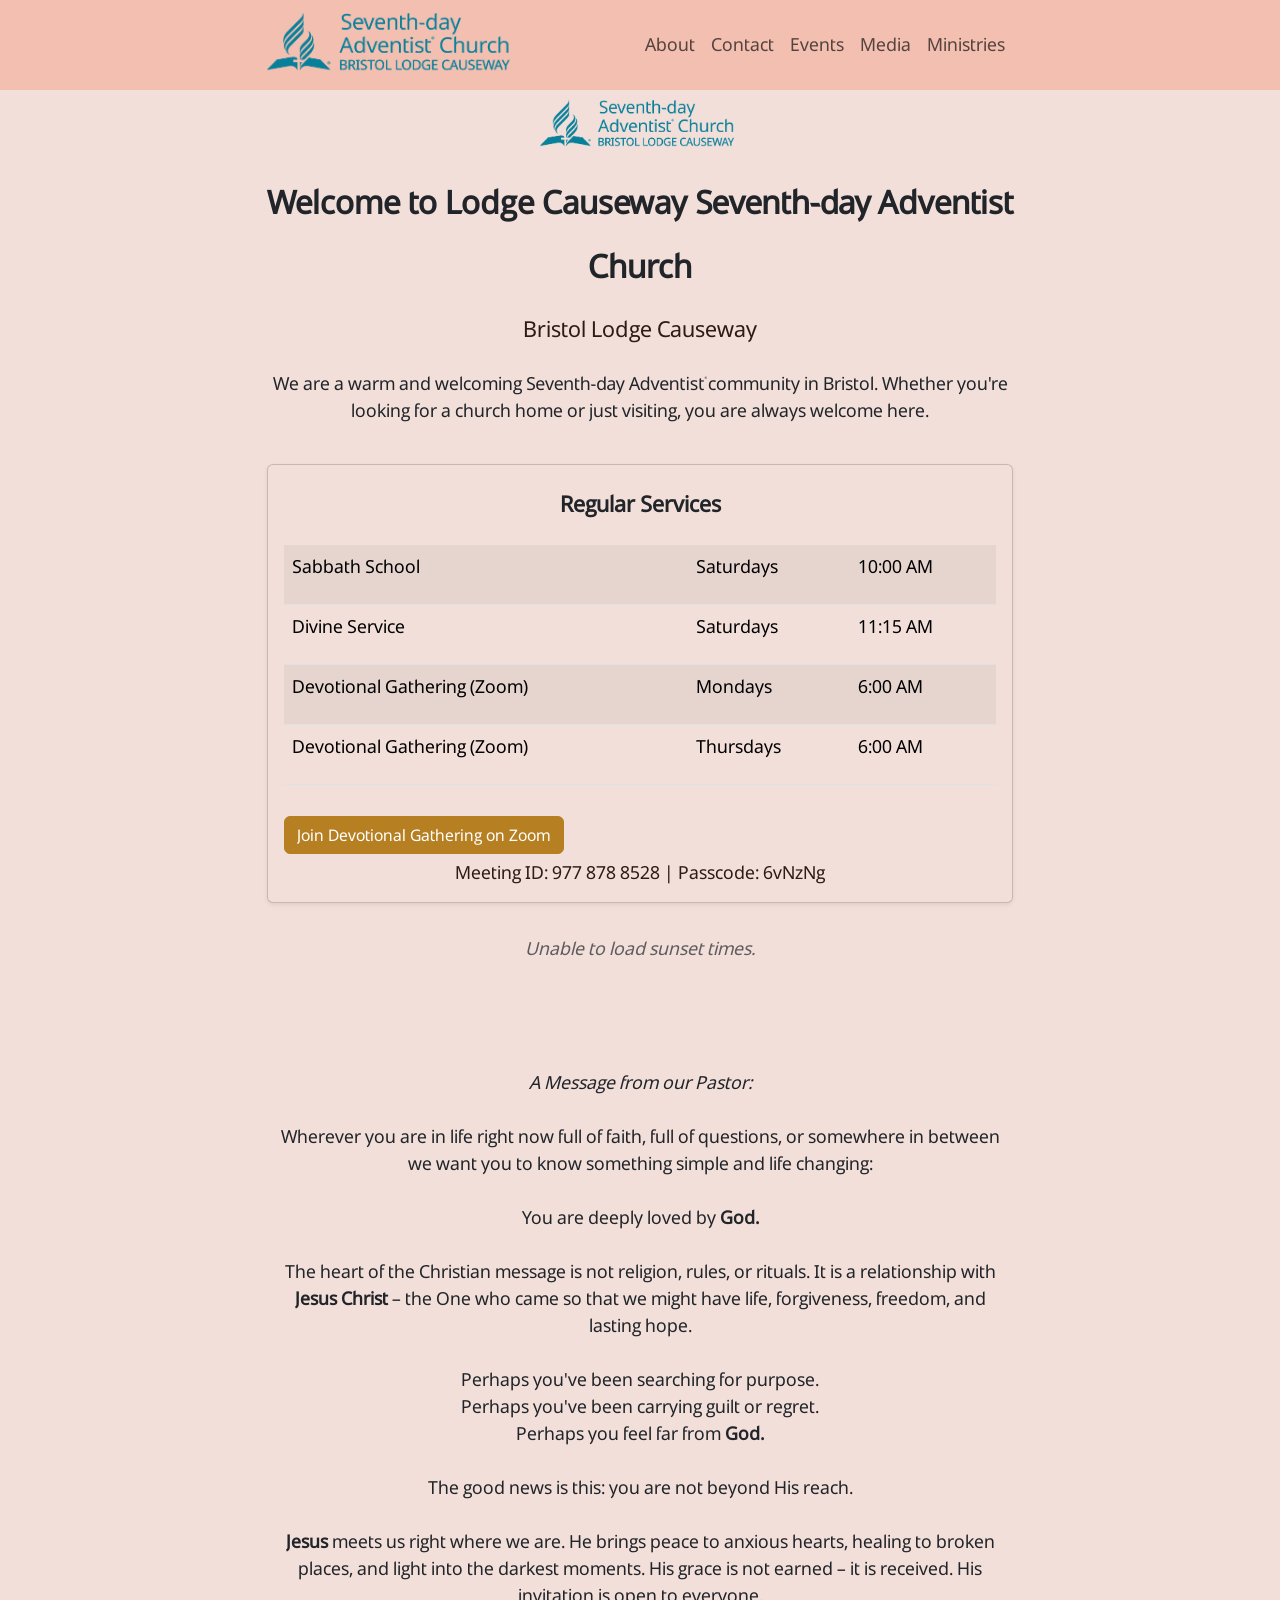
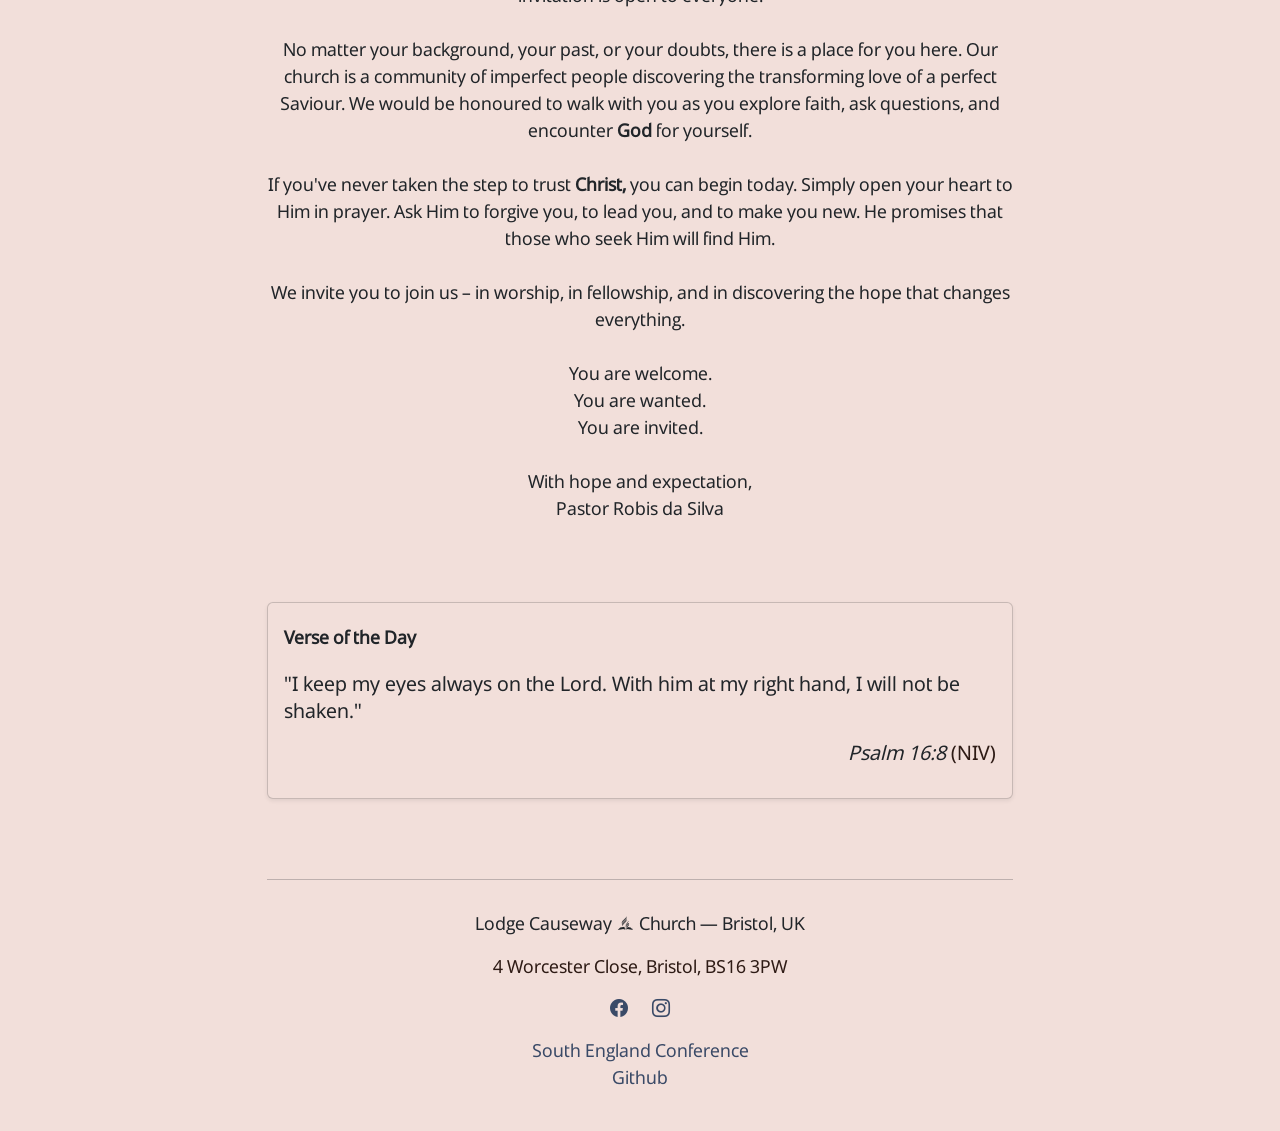
==== commit a895ffea: "deploy: 6ee2794aac841f2a0fb9719eec0f463fd6821def" ====
--- a/index.html
+++ b/index.html
@@ -5,69 +5,257 @@
     <meta name="viewport" content="width=device-width, initial-scale=1" />
     <meta name="author" content="Maurice Elliott" />
     <meta name="generator" content="Ignite v0.6.0" />
-    <title>Home – Home</title>
+    <title> – Home</title>
     <link href="/css/bootstrap.min.css" rel="stylesheet" />
     <link href="/css/bootstrap-icons.min.css" rel="stylesheet" />
     <link href="/css/ignite-core.min.css" rel="stylesheet" />
-    <link href="https://lodgesda.github.io/" rel="canonical" />
+    <link href="https://lodgesda.church/" rel="canonical" />
     <link href="/images/logo.png" rel="icon" />
-    <script>(function() {
-    function getThemePreference() {
-        return localStorage.getItem('custom-theme') || 'auto';
-    }
-
-    function applyTheme(themeID) {
-        const prefersDark = window.matchMedia('(prefers-color-scheme: dark)').matches;
-        const lightThemeID = document.documentElement.getAttribute('data-light-theme') || 'light';
-        const darkThemeID = document.documentElement.getAttribute('data-dark-theme') || 'dark';
-        const actualThemeID = themeID === 'auto' ? (prefersDark ? darkThemeID : lightThemeID) : themeID;
-
-        document.documentElement.setAttribute('data-bs-theme', actualThemeID);
-        document.documentElement.setAttribute('data-theme-state', themeID);
-    }
-
-    function applySyntaxTheme() {
-        const syntaxTheme = getComputedStyle(document.documentElement)
-            .getPropertyValue('--syntax-highlight-theme').trim().replace(/"/g, '');
-
-        if (!syntaxTheme) return;
-
-        document.querySelectorAll('link[data-highlight-theme]').forEach(link => {
-            link.setAttribute('disabled', 'disabled');
-        });
-
-        const themeLink = document.querySelector(`link[data-highlight-theme="${syntaxTheme}"]`);
-        if (themeLink) {
-            themeLink.removeAttribute('disabled');
-        }
-    }
-
-    window.matchMedia('(prefers-color-scheme: dark)').addEventListener('change', e => {
-        const currentTheme = getThemePreference();
-        if (currentTheme === 'auto') {
-            applyTheme('auto');
-            applySyntaxTheme();
-        }
-    });
-
-    const savedTheme = getThemePreference();
-    applyTheme(savedTheme);
-    applySyntaxTheme();
-})();
-</script>
-    <meta property="og:site_name" content="LodgeSDA" />
-    <meta property="og:title" content="Home" />
-    <meta name="twitter:title" content="Home" />
-    <meta property="og:url" content="https://lodgesda.github.io/" />
-    <meta name="twitter:domain" content="lodgesda.github.io" />
+    <meta property="og:site_name" content="Lodge Causeway SDA Church" />
+    <meta property="og:title" content="" />
+    <meta name="twitter:title" content="" />
+    <meta property="og:url" content="https://lodgesda.church/" />
+    <meta name="twitter:domain" content="lodgesda.church" />
     <meta name="twitter:card" content="summary_large_image" />
     <meta name="twitter:dnt" content="on" />
   </head>
   <body class="container">
+    <header>
+      <nav class="fixed-top navbar navbar-expand-md" style="background-color: rgb(242 191 177 / 100%)" data-bs-theme="light">
+        <div class="container flex-wrap flex-lg-nowrap">
+          <div class="me-2 me-md-auto">
+            <a href="/" class="d-inline-flex align-items-center navbar-brand"><img src="/images/logo.png" alt="The Seventh Day Adventist Logo for Lodge Causeway Church." class="img-fluid" style="width: 250px" /></a>
+          </div>
+          <button type="button" class="navbar-toggler btn" data-bs-toggle="collapse" data-bs-target="#navbarCollapse" aria-controls="navbarCollapse" aria-expanded="false" aria-label="Toggle navigation"><span class="navbar-toggler-icon"></span></button>
+          <div id="navbarCollapse" class="collapse navbar-collapse">
+            <ul class="navbar-nav mb-2 mb-md-0 col justify-content-end">
+              <li class="nav-item"><a href="/about" class="nav-link text-nowrap">About</a></li>
+              <li class="nav-item"><a href="/contact" class="nav-link text-nowrap">Contact</a></li>
+              <li class="nav-item"><a href="/events" class="nav-link text-nowrap">Events</a></li>
+              <li class="nav-item"><a href="/media" class="nav-link text-nowrap">Media</a></li>
+              <li class="nav-item"><a href="/ministries" class="nav-link text-nowrap">Ministries</a></li>
+            </ul>
+          </div>
+        </div>
+      </nav>
+    </header>
     <div class="ig-main-content">
-      <p><br /></p>
-      <a href="/" class="fs-1" style="color: rgb(255 255 255 / 100%)">Lodge Causeway Seventh Day Adventists</a>
-      <p><br /></p>
+      <div class="text-center" style="margin-top: 100px; margin-bottom: 40px">
+        <img src="/images/logo.png" alt="Lodge Causeway Seventh-day Adventist Church Logo" class="img-fluid" style="width: 200px" />
+        <h1 style="font-weight: 600; margin-top: 20px">Welcome to Lodge Causeway Seventh-day Adventist Church</h1>
+        <h3 class="text-body-secondary">Bristol Lodge Causeway</h3>
+        <p style="margin-top: 20px">We are a warm and welcoming Seventh-day Adventist community in Bristol. Whether you're looking for a church home or just visiting, you are always welcome here.</p>
+      </div>
+      <div class="shadow-sm card" style="margin-top: 20px; margin-bottom: 20px">
+        <div class="card-body">
+          <h3 class="text-center card-title" style="font-weight: 600; margin-bottom: 20px">Regular Services</h3>
+          <table class="table table-striped">
+            <tbody>
+              <tr>
+                <td colspan="1"><p>Sabbath School</p></td>
+                <td colspan="1"><p>Saturdays</p></td>
+                <td colspan="1"><p>10:00 AM</p></td>
+              </tr>
+              <tr>
+                <td colspan="1"><p>Divine Service</p></td>
+                <td colspan="1"><p>Saturdays</p></td>
+                <td colspan="1"><p>11:15 AM</p></td>
+              </tr>
+              <tr>
+                <td colspan="1"><p>Devotional Gathering (Zoom)</p></td>
+                <td colspan="1"><p>Mondays</p></td>
+                <td colspan="1"><p>6:00 AM</p></td>
+              </tr>
+              <tr>
+                <td colspan="1"><p>Devotional Gathering (Zoom)</p></td>
+                <td colspan="1"><p>Thursdays</p></td>
+                <td colspan="1"><p>6:00 AM</p></td>
+              </tr>
+            </tbody>
+          </table>
+          <a href="https://us02web.zoom.us/j/9778788528?pwd=enB6amRxUmVwQTdma1p2c3hEUkJtUT09" class="btn btn-primary" style="margin-top: 15px">Join Devotional Gathering on Zoom</a>
+          <p class="text-body-secondary text-center card-text" style="margin-top: 5px">Meeting ID: 977 878 8528 | Passcode: 6vNzNg</p>
+        </div>
+      </div>
+      <div id="sabbath-sunset-widget"> 
+        <div class="sunset-loading">
+          Loading Sabbath times...
+        </div> 
+      </div> 
+      <style>
+#sabbath-sunset-widget {
+  text-align: center;
+  margin: 2rem 0;
+}
+
+.sunset-loading {
+  font-style: italic;
+  opacity: 0.7;
+}
+
+.sunset-content h4 {
+  margin-bottom: 0.5rem;
+  font-weight: 600;
+}
+
+.sunset-times {
+  line-height: 1.8;
+}
+
+.sunset-day {
+  margin: 0.25rem 0;
+}
+
+.sunset-day .time {
+  font-weight: 700;
+}
+
+.sunset-error {
+  font-style: italic;
+  opacity: 0.7;
+}
+</style> 
+      <script>
+(function() {
+  const LAT = 51.454514;
+  const LNG = -2.587910;
+  
+  function formatDate(date) {
+    const months = ['Jan', 'Feb', 'Mar', 'Apr', 'May', 'Jun', 'Jul', 'Aug', 'Sep', 'Oct', 'Nov', 'Dec'];
+    return `${months[date.getMonth()]} ${date.getDate()}, ${date.getFullYear()}`;
+  }
+  
+  function formatTime(timeStr) {
+    // API returns time in format "7:42:26 PM" in UTC
+    // We need to convert to local time
+    const [time, period] = timeStr.split(' ');
+    const [hours, minutes] = time.split(':');
+    return `${hours}:${minutes} ${period}`;
+  }
+  
+  function getNextFriday() {
+    const now = new Date();
+    const dayOfWeek = now.getDay(); // 0 = Sunday, 5 = Friday, 6 = Saturday
+    
+    let daysUntilFriday;
+    
+    if (dayOfWeek === 0) { // Sunday
+      daysUntilFriday = 5;
+    } else if (dayOfWeek === 6) { // Saturday
+      daysUntilFriday = -1; // Yesterday was Friday
+    } else if (dayOfWeek === 5) { // Friday
+      daysUntilFriday = 0; // Today
+    } else { // Monday-Thursday
+      daysUntilFriday = 5 - dayOfWeek;
+    }
+    
+    const friday = new Date(now);
+    friday.setDate(now.getDate() + daysUntilFriday);
+    return friday;
+  }
+  
+  function dateToAPIFormat(date) {
+    const year = date.getFullYear();
+    const month = String(date.getMonth() + 1).padStart(2, '0');
+    const day = String(date.getDate()).padStart(2, '0');
+    return `${year}-${month}-${day}`;
+  }
+  
+  async function fetchSunset(date) {
+    const dateStr = dateToAPIFormat(date);
+    const url = `https://api.sunrise-sunset.org/json?lat=${LAT}&lng=${LNG}&date=${dateStr}&formatted=0`;
+    
+    const response = await fetch(url);
+    const data = await response.json();
+    
+    if (data.status !== 'OK') {
+      throw new Error('API returned error status');
+    }
+    
+    // Parse the sunset time (comes in ISO format)
+    const sunsetUTC = new Date(data.results.sunset);
+    
+    // Format to local time
+    const hours = sunsetUTC.getHours();
+    const minutes = String(sunsetUTC.getMinutes()).padStart(2, '0');
+    const period = hours >= 12 ? 'PM' : 'AM';
+    const displayHours = hours > 12 ? hours - 12 : (hours === 0 ? 12 : hours);
+    
+    return `${displayHours}:${minutes} ${period}`;
+  }
+  
+  function formatDateWithSuffix(date) {
+    const day = date.getDate();
+    const suffix = ['th', 'st', 'nd', 'rd'];
+    const v = day % 100;
+    const suffixIndex = (v - 20) % 10 || v;
+    const months = ['Jan', 'Feb', 'Mar', 'Apr', 'May', 'Jun', 'Jul', 'Aug', 'Sep', 'Oct', 'Nov', 'Dec'];
+    return `${months[date.getMonth()]} ${day}${suffix[suffixIndex] || suffix[0]}`;
+  }
+  
+  async function loadSunsetTimes() {
+    try {
+      const friday = getNextFriday();
+      const saturday = new Date(friday);
+      saturday.setDate(friday.getDate() + 1);
+      
+      const [fridaySunset, saturdaySunset] = await Promise.all([
+        fetchSunset(friday),
+        fetchSunset(saturday)
+      ]);
+      
+      const widget = document.getElementById('sabbath-sunset-widget');
+      widget.innerHTML = `
+        <div class="sunset-content">
+          <h4>Sabbath Sunset:</h4>
+          <div class="sunset-times">
+            <div class="sunset-day">Friday ${formatDateWithSuffix(friday)} <span class="time">${fridaySunset}</span></div>
+            <div class="sunset-day">Saturday ${formatDateWithSuffix(saturday)} <span class="time">${saturdaySunset}</span></div>
+          </div>
+        </div>
+      `;
+    } catch (error) {
+      console.error('Error fetching sunset times:', error);
+      const widget = document.getElementById('sabbath-sunset-widget');
+      widget.innerHTML = `
+        <div class="sunset-error">
+          Unable to load sunset times.
+        </div>
+      `;
+    }
+  }
+  
+  // Load when DOM is ready
+  if (document.readyState === 'loading') {
+    document.addEventListener('DOMContentLoaded', loadSunsetTimes);
+  } else {
+    loadSunsetTimes();
+  }
+})();
+</script> 
+      <div style="margin-top: 80px">
+        <p class="text-center" style="margin-top: 80px; margin-bottom: 80px"><br /><em>A Message from our Pastor:<br /></em><br />Wherever you are in life right now full of faith, full of questions, or somewhere in between we want you to know something simple and life changing:<br /><br />You are deeply loved by <strong>God.</strong><br /><br />The heart of the Christian message is not religion, rules, or rituals. It is a relationship with <strong>Jesus Christ</strong> – the One who came so that we might have life, forgiveness, freedom, and lasting hope.<br /><br />Perhaps you've been searching for purpose.<br />Perhaps you've been carrying guilt or regret.<br />Perhaps you feel far from <strong>God.</strong><br /><br />The good news is this: you are not beyond His reach.<br /><br /><strong>Jesus</strong> meets us right where we are. He brings peace to anxious hearts, healing to broken places, and light into the darkest moments. His grace is not earned – it is received. His invitation is open to everyone.<br /><br />No matter your background, your past, or your doubts, there is a place for you here. Our church is a community of imperfect people discovering the transforming love of a perfect Saviour. We would be honoured to walk with you as you explore faith, ask questions, and encounter <strong>God</strong> for yourself.<br /><br />If you've never taken the step to trust <strong>Christ,</strong> you can begin today. Simply open your heart to Him in prayer. Ask Him to forgive you, to lead you, and to make you new. He promises that those who seek Him will find Him.<br /><br />We invite you to join us – in worship, in fellowship, and in discovering the hope that changes everything.<br /><br />You are welcome.<br />You are wanted.<br />You are invited.<br /><br />With hope and expectation,<br />Pastor Robis da Silva</p>
+      </div>
+      <div class="shadow-sm card">
+        <div class="card-body">
+          <h5 class="card-title" style="font-weight: 600; margin-bottom: 15px">Verse of the Day</h5>
+          <blockquote class="blockquote">
+            <p style="margin-bottom: 15px">"I keep my eyes always on the Lord. With him at my right hand, I will not be shaken."</p>
+            <p class="text-end"><em>Psalm 16:8</em> <span class="text-body-secondary">(NIV)</span></p>
+          </blockquote>
+        </div>
+      </div>
+    </div>
+    <div style="margin-top: 80px; margin-bottom: 40px">
+      <hr style="margin-bottom: 30px" />
+      <p class="text-center" style="font-weight: 300">Lodge Causeway SDA Church — Bristol, UK</p>
+      <p class="text-center text-body-secondary" style="font-weight: 100; margin-bottom: 15px">4 Worcester Close, Bristol, BS16 3PW</p>
+      <div class="text-center" style="margin-bottom: 15px">
+        <a href="https://www.facebook.com/lodgecausewaysda" style="margin-left: 10px; margin-right: 10px"><i class="bi-facebook"></i></a>
+        <a href="https://www.instagram.com/lodgecausewaysda" style="margin-left: 10px; margin-right: 10px"><i class="bi-instagram"></i></a>
+      </div>
+      <a href="https://sec.adventist.uk/" class="text-center" style="display: block; font-weight: 100; text-decoration: none">South England Conference</a>
+      <a href="https://www.github.com/lodgeSDA/LodgeSDA.church" class="text-center" style="display: block; font-weight: 100; text-decoration: none">Github</a>
     </div>
     <script src="/js/bootstrap.bundle.min.js"></script>
     <script src="/js/ignite-core.js"></script>
--- a/css/ignite-core.min.css
+++ b/css/ignite-core.min.css
@@ -329,11 +329,11 @@
     --bs-dark-border-subtle: rgb(121 124 126 / 100%);
     --bs-body-color: rgb(33 37 41 / 100%);
     --bs-body-color-rgb: 33, 37, 41;
-    --bs-body-bg: rgb(218 212 186 / 100%);
-    --bs-body-bg-rgb: 218, 212, 186;
+    --bs-body-bg: rgb(242 223 218 / 100%);
+    --bs-body-bg-rgb: 242, 223, 218;
     --bs-emphasis-color-rgb: 0, 0, 0;
-    --bs-secondary-color: rgb(82 33 44 / 100%);
-    --bs-secondary-color-rgb: 82, 33, 44;
+    --bs-secondary-color: rgb(46 27 21 / 100%);
+    --bs-secondary-color-rgb: 46, 27, 21;
     --bs-tertiary-color: rgb(8415 9435 10455 / 50%);
     --bs-tertiary-color-rgb: 8415, 9435, 10455;
     --bs-secondary-bg: rgb(205 200 176 / 100%);
@@ -365,7 +365,7 @@
     --theme-container-lg: 770px;
     --theme-container-xl: 770px;
     --theme-container-xxl: 770px;
-    --syntax-highlight-theme: "solarized-light";
+    --syntax-highlight-theme: "xcode-light";
 }
 
 @media (min-width: 576px) {
@@ -838,170 +838,5 @@
 }
 
 
-[data-bs-theme="advent-day-light"] {
-    --bs-primary: rgb(182 127 33 / 100%);
-    --bs-primary-rgb: 182, 127, 33;
-    --bs-primary-text-emphasis: rgb(72 50 13 / 100%);
-    --bs-primary-bg-subtle: rgb(240 229 210 / 100%);
-    --bs-primary-border-subtle: rgb(211 178 121 / 100%);
-    --bs-secondary: rgb(115 33 39 / 100%);
-    --bs-secondary-rgb: 115, 33, 39;
-    --bs-secondary-text-emphasis: rgb(46 13 15 / 100%);
-    --bs-secondary-bg-subtle: rgb(227 210 211 / 100%);
-    --bs-secondary-border-subtle: rgb(171 121 125 / 100%);
-    --bs-success: rgb(25 135 84 / 100%);
-    --bs-success-rgb: 25, 135, 84;
-    --bs-success-text-emphasis: rgb(10 54 33 / 100%);
-    --bs-success-bg-subtle: rgb(209 231 220 / 100%);
-    --bs-success-border-subtle: rgb(117 183 152 / 100%);
-    --bs-info: rgb(13 202 240 / 100%);
-    --bs-info-rgb: 13, 202, 240;
-    --bs-info-text-emphasis: rgb(5 80 96 / 100%);
-    --bs-info-bg-subtle: rgb(206 244 252 / 100%);
-    --bs-info-border-subtle: rgb(109 223 246 / 100%);
-    --bs-warning: rgb(255 193 7 / 100%);
-    --bs-warning-rgb: 255, 193, 7;
-    --bs-warning-text-emphasis: rgb(102 77 2 / 100%);
-    --bs-warning-bg-subtle: rgb(255 242 205 / 100%);
-    --bs-warning-border-subtle: rgb(255 217 106 / 100%);
-    --bs-danger: rgb(220 53 69 / 100%);
-    --bs-danger-rgb: 220, 53, 69;
-    --bs-danger-text-emphasis: rgb(88 21 27 / 100%);
-    --bs-danger-bg-subtle: rgb(248 214 217 / 100%);
-    --bs-danger-border-subtle: rgb(234 133 143 / 100%);
-    --bs-light: rgb(248 249 250 / 100%);
-    --bs-light-rgb: 248, 249, 250;
-    --bs-light-text-emphasis: rgb(49 49 49 / 100%);
-    --bs-light-bg-subtle: rgb(253 253 254 / 100%);
-    --bs-light-border-subtle: rgb(198 199 200 / 100%);
-    --bs-dark: rgb(33 37 41 / 100%);
-    --bs-dark-rgb: 33, 37, 41;
-    --bs-dark-text-emphasis: rgb(13 14 16 / 100%);
-    --bs-dark-bg-subtle: rgb(210 211 212 / 100%);
-    --bs-dark-border-subtle: rgb(121 124 126 / 100%);
-    --bs-body-color: rgb(33 37 41 / 100%);
-    --bs-body-color-rgb: 33, 37, 41;
-    --bs-body-bg: rgb(218 212 186 / 100%);
-    --bs-body-bg-rgb: 218, 212, 186;
-    --bs-emphasis-color-rgb: 0, 0, 0;
-    --bs-secondary-color: rgb(82 33 44 / 100%);
-    --bs-secondary-color-rgb: 82, 33, 44;
-    --bs-tertiary-color: rgb(8415 9435 10455 / 50%);
-    --bs-tertiary-color-rgb: 8415, 9435, 10455;
-    --bs-secondary-bg: rgb(205 200 176 / 100%);
-    --bs-secondary-bg-rgb: 205, 200, 176;
-    --bs-tertiary-bg: rgb(248 249 250 / 100%);
-    --bs-tertiary-bg-rgb: 248, 249, 250;
-    --bs-link-color: rgb(58 74 103 / 100%);
-    --bs-link-color-rgb: 58, 74, 103;
-    --bs-link-hover-color: rgb(43 121 122 / 100%);
-    --bs-link-hover-color-rgb: 43, 121, 122;
-    --bs-border-color: rgb(222 226 230 / 100%);
-    --bs-border-color-rgb: 222, 226, 230;
-    --bs-font-monospace: Advent Sans;
-    --bs-body-font-family: Advent Sans;
-    --bs-headings-font-family: Advent Sans;
-    --bs-code-font-size: 16px;
-    --code-block-font-size: 16px;
-    --bs-body-font-size: 18px;
-    --bs-h1-font-size: 32px;
-    --bs-h2-font-size: 28px;
-    --bs-h3-font-size: 22px;
-    --bs-h4-font-size: 20px;
-    --bs-h5-font-size: 18px;
-    --bs-h6-font-size: 16px;
-    --bs-body-line-height: 1.5em;
-    --bs-headings-line-height: 2.0em;
-    --theme-container-sm: 770px;
-    --theme-container-md: 770px;
-    --theme-container-lg: 770px;
-    --theme-container-xl: 770px;
-    --theme-container-xxl: 770px;
-    --syntax-highlight-theme: "solarized-light";
-}
-
-[data-bs-theme="advent-night-dark"] {
-    --bs-primary: rgb(235 161 35 / 100%);
-    --bs-primary-rgb: 235, 161, 35;
-    --bs-primary-text-emphasis: rgb(243 198 123 / 100%);
-    --bs-primary-bg-subtle: rgb(46 32 6 / 100%);
-    --bs-primary-border-subtle: rgb(141 96 21 / 100%);
-    --bs-secondary: rgb(107 153 123 / 100%);
-    --bs-secondary-rgb: 107, 153, 123;
-    --bs-secondary-text-emphasis: rgb(166 193 175 / 100%);
-    --bs-secondary-bg-subtle: rgb(21 30 24 / 100%);
-    --bs-secondary-border-subtle: rgb(64 91 73 / 100%);
-    --bs-success: rgb(25 135 84 / 100%);
-    --bs-success-rgb: 25, 135, 84;
-    --bs-success-text-emphasis: rgb(117 183 152 / 100%);
-    --bs-success-bg-subtle: rgb(4 26 16 / 100%);
-    --bs-success-border-subtle: rgb(15 81 50 / 100%);
-    --bs-info: rgb(13 202 240 / 100%);
-    --bs-info-rgb: 13, 202, 240;
-    --bs-info-text-emphasis: rgb(109 223 246 / 100%);
-    --bs-info-bg-subtle: rgb(2 40 47 / 100%);
-    --bs-info-border-subtle: rgb(7 121 144 / 100%);
-    --bs-warning: rgb(255 193 7 / 100%);
-    --bs-warning-rgb: 255, 193, 7;
-    --bs-warning-text-emphasis: rgb(255 217 106 / 100%);
-    --bs-warning-bg-subtle: rgb(50 38 1 / 100%);
-    --bs-warning-border-subtle: rgb(153 115 4 / 100%);
-    --bs-danger: rgb(220 53 69 / 100%);
-    --bs-danger-rgb: 220, 53, 69;
-    --bs-danger-text-emphasis: rgb(234 133 143 / 100%);
-    --bs-danger-bg-subtle: rgb(43 10 13 / 100%);
-    --bs-danger-border-subtle: rgb(132 31 41 / 100%);
-    --bs-light: rgb(248 249 250 / 100%);
-    --bs-light-rgb: 248, 249, 250;
-    --bs-light-text-emphasis: rgb(250 251 252 / 100%);
-    --bs-light-bg-subtle: rgb(49 49 49 / 100%);
-    --bs-light-border-subtle: rgb(99 99 100 / 100%);
-    --bs-dark: rgb(33 37 41 / 100%);
-    --bs-dark-rgb: 33, 37, 41;
-    --bs-dark-text-emphasis: rgb(210 211 212 / 100%);
-    --bs-dark-bg-subtle: rgb(6 7 8 / 100%);
-    --bs-dark-border-subtle: rgb(77 80 83 / 100%);
-    --bs-body-color: rgb(222 226 230 / 100%);
-    --bs-body-color-rgb: 222, 226, 230;
-    --bs-body-bg: rgb(26 19 19 / 100%);
-    --bs-body-bg-rgb: 26, 19, 19;
-    --bs-emphasis-color: rgb(255 255 255 / 100%);
-    --bs-emphasis-color-rgb: 255, 255, 255;
-    --bs-secondary-color: rgb(119 217 137 / 100%);
-    --bs-secondary-color-rgb: 119, 217, 137;
-    --bs-tertiary-color: rgb(56610 57630 58650 / 50%);
-    --bs-tertiary-color-rgb: 56610, 57630, 58650;
-    --bs-secondary-bg: rgb(48 35 30 / 100%);
-    --bs-secondary-bg-rgb: 48, 35, 30;
-    --bs-tertiary-bg: rgb(43 48 53 / 100%);
-    --bs-tertiary-bg-rgb: 43, 48, 53;
-    --bs-link-color: rgb(122 151 204 / 100%);
-    --bs-link-color-rgb: 122, 151, 204;
-    --bs-link-hover-color: rgb(141 203 204 / 100%);
-    --bs-link-hover-color-rgb: 141, 203, 204;
-    --bs-border-color: rgb(73 80 87 / 100%);
-    --bs-border-color-rgb: 73, 80, 87;
-    --bs-font-monospace: Advent Sans;
-    --bs-body-font-family: Advent Sans;
-    --bs-headings-font-family: Advent Sans;
-    --bs-code-font-size: 16px;
-    --code-block-font-size: 16px;
-    --bs-body-font-size: 18px;
-    --bs-h1-font-size: 32px;
-    --bs-h2-font-size: 28px;
-    --bs-h3-font-size: 22px;
-    --bs-h4-font-size: 20px;
-    --bs-h5-font-size: 18px;
-    --bs-h6-font-size: 16px;
-    --bs-body-line-height: 1.5em;
-    --bs-headings-line-height: 2.0em;
-    --theme-container-sm: 770px;
-    --theme-container-md: 770px;
-    --theme-container-lg: 770px;
-    --theme-container-xl: 770px;
-    --theme-container-xxl: 770px;
-    --syntax-highlight-theme: "github-dark";
-}
-
-
-
+
+
